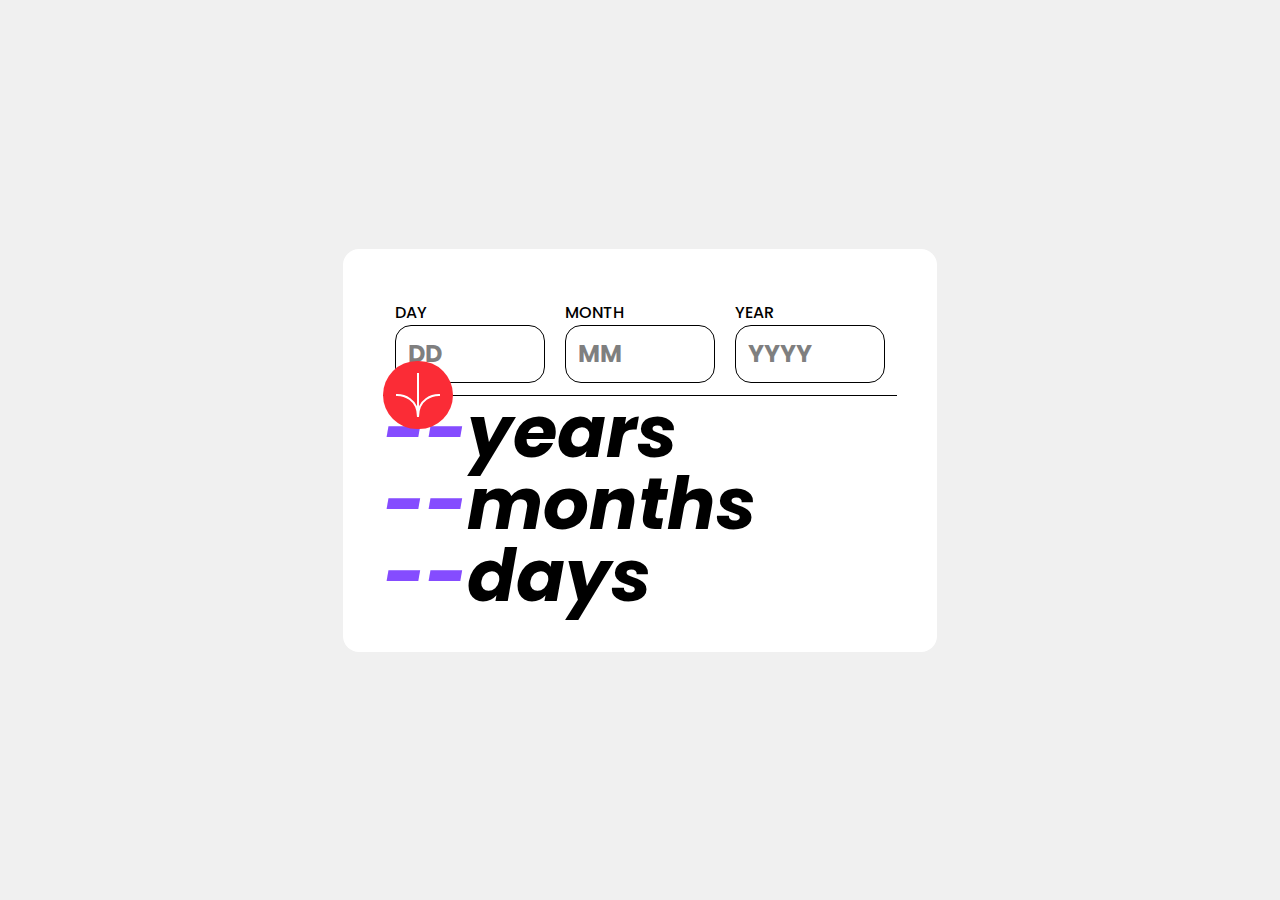
==== Age calculator/index.html @ f7fa2872 "Add files via upload" ====
<!DOCTYPE html>
<html lang="en">
  <head>
    <meta charset="UTF-8" />
    <meta name="viewport" content="width=device-width, initial-scale=1.0" />
    <!-- displays site properly based on user's device -->

    <link
      rel="icon"
      type="image/png"
      sizes="32x32"
      href="./assets/images/favicon-32x32.png"
    />
    <link href="https://fonts.googleapis.com/css2?family=Poppins:wght@100;200;300;400;500;600;700;800;900&display=swap" rel="stylesheet">

    <title>Frontend Mentor | Age calculator app</title>
    <link href="./src/output.css" rel="stylesheet" />

    <!-- Feel free to remove these styles or customise in your own stylesheet 👍 -->
  </head>
  <body class="bg-offWhite flex justify-center items-center h-screen" style="font-family: 'Poppins', sans-serif;"">
    <main class="bg-white w-fit h-96 p-10 rounded-2xl overflow-hidden shadow-lg">
      <div class="flex justify-start gap-5 w-l p-3" style="font-weight: 500;">
        <div class="flex flex-col">
          <label class="text-red-400">DAY</label>
          <input type="number" placeholder="DD" class="p-3 w-20 border rounded-2xl text-2xl" style="font-weight: 700; width: 150px;" id="day"/>
        </div>
        <div class="flex flex-col">
          <label>MONTH</label>
          <input type="number" placeholder="MM" class="p-3 border rounded-2xl text-2xl" style="font-weight: 700; width: 150px;" id="month"/>
        </div>
        <div class="flex flex-col">
          <label>YEAR</label>
          <input type="number" placeholder="YYYY" class="p-3 border rounded-2xl text-2xl" style="font-weight: 700; width: 150px;" id="year"/>
        </div>
      </div>
      <div class="relative w-full flex items-center">
        <hr class="border-red-300 w-full">
      
        <!-- Image overlaps the line on small screens but normal on larger screens -->
        <div class="bg-red-500 rounded-full p-3 cursor-pointer 
                    absolute sm:left-1/2 sm:transform sm:-translate-x-1/2 
                    md:relative md:left-auto md:transform-none">
          <img class="w-10 h-10" src="assets/images/icon-arrow.svg" alt="Arrow">
        </div>
      </div>
      
      

    
      <div class="italic" style="font-weight: 700;">
        <div class="flex text-7xl">
          <div class="text-purple " id="ageYears">--</div>
          <div class=""> years</div>
        </div>
        <div class="flex text-7xl">
          <div class="text-purple " id="ageMonths">--</div>
          <div>months</div>
        </div>
        <div class="flex text-7xl">
          <div class="text-purple " id="ageDays">--</div>
          <div>days</div>
        </div>
      </div>
    </main>
    <script src="main.js"></script>
  </body>
</html>
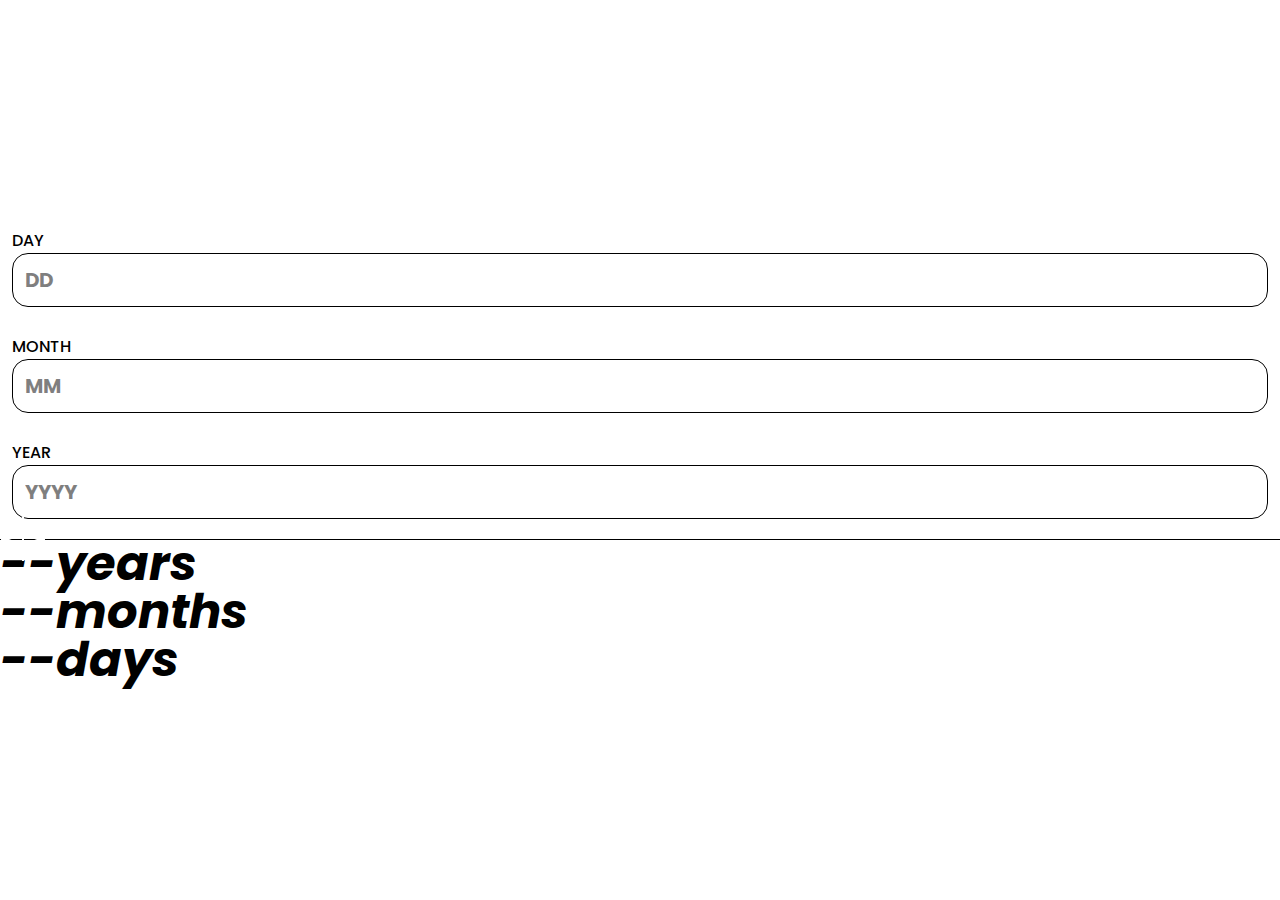
==== commit 0ad9c2a9: "Add files via upload" ====
--- a/Age calculator/index.html
+++ b/Age calculator/index.html
@@ -14,55 +14,60 @@
     <link href="https://fonts.googleapis.com/css2?family=Poppins:wght@100;200;300;400;500;600;700;800;900&display=swap" rel="stylesheet">
 
     <title>Frontend Mentor | Age calculator app</title>
-    <link href="./src/output.css" rel="stylesheet" />
+    <link href="./src/output.css" rel="stylesheet">
 
     <!-- Feel free to remove these styles or customise in your own stylesheet 👍 -->
   </head>
-  <body class="bg-offWhite flex justify-center items-center h-screen" style="font-family: 'Poppins', sans-serif;"">
-    <main class="bg-white w-fit h-96 p-10 rounded-2xl overflow-hidden shadow-lg">
-      <div class="flex justify-start gap-5 w-l p-3" style="font-weight: 500;">
-        <div class="flex flex-col">
-          <label class="text-red-400">DAY</label>
-          <input type="number" placeholder="DD" class="p-3 w-20 border rounded-2xl text-2xl" style="font-weight: 700; width: 150px;" id="day"/>
+  <body class="bg-violet-400 flex justify-center items-center min-h-screen px-4" style="font-family: 'Poppins', sans-serif;">
+    <main class="bg-white w-full max-w-md sm:max-w-lg md:max-w-xl lg:max-w-2xl p-8 sm:p-10 rounded-2xl rounded-br-[120px] overflow-hidden shadow-2xl">
+      
+      <!-- Input Fields -->
+      <div class="flex flex-wrap sm:flex-nowrap justify-start gap-5 w-full p-3" style="font-weight: 500;">
+        <div class="flex flex-col w-full sm:w-auto">
+          <label for="day" class="text-sm sm:text-base">DAY</label>
+          <input type="number" placeholder="DD" class="p-3 border rounded-2xl focus:border-violet-500 focus:border-2 focus:outline-none text-xl sm:text-2xl w-full sm:w-[130px]" style="font-weight: 700;" id="day"/>
+          <div class=" italic text-xs p-1 text-red-500" id="dayErrorMessage"></div>
         </div>
-        <div class="flex flex-col">
-          <label>MONTH</label>
-          <input type="number" placeholder="MM" class="p-3 border rounded-2xl text-2xl" style="font-weight: 700; width: 150px;" id="month"/>
+        <div class="flex flex-col w-full sm:w-auto">
+          <label for="month" class="text-sm sm:text-base">MONTH</label>
+          <input type="number" placeholder="MM" class="p-3 border rounded-2xl focus:border-violet-500 focus:border-2 focus:outline-none text-xl sm:text-2xl w-full sm:w-[130px]" style="font-weight: 700;" id="month"/>
+          <div class="italic text-xs p-1 text-red-500" id="monthErrorMessage"></div>
         </div>
-        <div class="flex flex-col">
-          <label>YEAR</label>
-          <input type="number" placeholder="YYYY" class="p-3 border rounded-2xl text-2xl" style="font-weight: 700; width: 150px;" id="year"/>
+        
+        <div class="flex flex-col w-full sm:w-auto">
+          <label for="year" class="text-sm sm:text-base">YEAR</label>
+          <input type="number" placeholder="YYYY" class="p-3 border rounded-2xl focus:border-violet-500 focus:border-2 focus:outline-none text-xl sm:text-2xl w-full sm:w-[130px]" style="font-weight: 700;" id="year"/>
+          <div class="italic text-xs p-1 text-red-500" id="yearErrorMessage"></div>
         </div>
       </div>
-      <div class="relative w-full flex items-center">
-        <hr class="border-red-300 w-full">
-      
-        <!-- Image overlaps the line on small screens but normal on larger screens -->
-        <div class="bg-red-500 rounded-full p-3 cursor-pointer 
-                    absolute sm:left-1/2 sm:transform sm:-translate-x-1/2 
-                    md:relative md:left-auto md:transform-none">
-          <img class="w-10 h-10" src="assets/images/icon-arrow.svg" alt="Arrow">
+  
+      <!-- Divider with Button -->
+      <div class="relative flex items-center gap-5 my-12 sm:my-2">
+        <hr class="w-full border-gray-300">
+        <div class="bg-violet-600 rounded-full p-3.5 cursor-pointer absolute left-1/2 -translate-x-1/2 sm:relative sm:left-auto sm:translate-x-0 hover:bg-black" id="button">
+          <img class="w-8 sm:w-10 h-8 sm:h-10" src="assets/images/icon-arrow.svg" alt="Arrow">
+        </div>
+      </div>
+  
+      <!-- Output Age -->
+      <div class="italic space-y-4 text-left" style="font-weight: 700;">
+        <div class="flex text-5xl sm:text-7xl">
+          <div class="text-violet-600" id="ageYears">--</div>
+          <div class="ml-2">years</div>
+        </div>
+        <div class="flex text-5xl sm:text-7xl">
+          <div class="text-violet-600" id="ageMonths">--</div>
+          <div class="ml-2">months</div>
+        </div>
+        <div class="flex text-5xl sm:text-7xl">
+          <div class="text-violet-600" id="ageDays">--</div>
+          <div class="ml-2">days</div>
         </div>
       </div>
       
-      
-
-    
-      <div class="italic" style="font-weight: 700;">
-        <div class="flex text-7xl">
-          <div class="text-purple " id="ageYears">--</div>
-          <div class=""> years</div>
-        </div>
-        <div class="flex text-7xl">
-          <div class="text-purple " id="ageMonths">--</div>
-          <div>months</div>
-        </div>
-        <div class="flex text-7xl">
-          <div class="text-purple " id="ageDays">--</div>
-          <div>days</div>
-        </div>
-      </div>
+  
     </main>
     <script src="main.js"></script>
   </body>
+  
 </html>
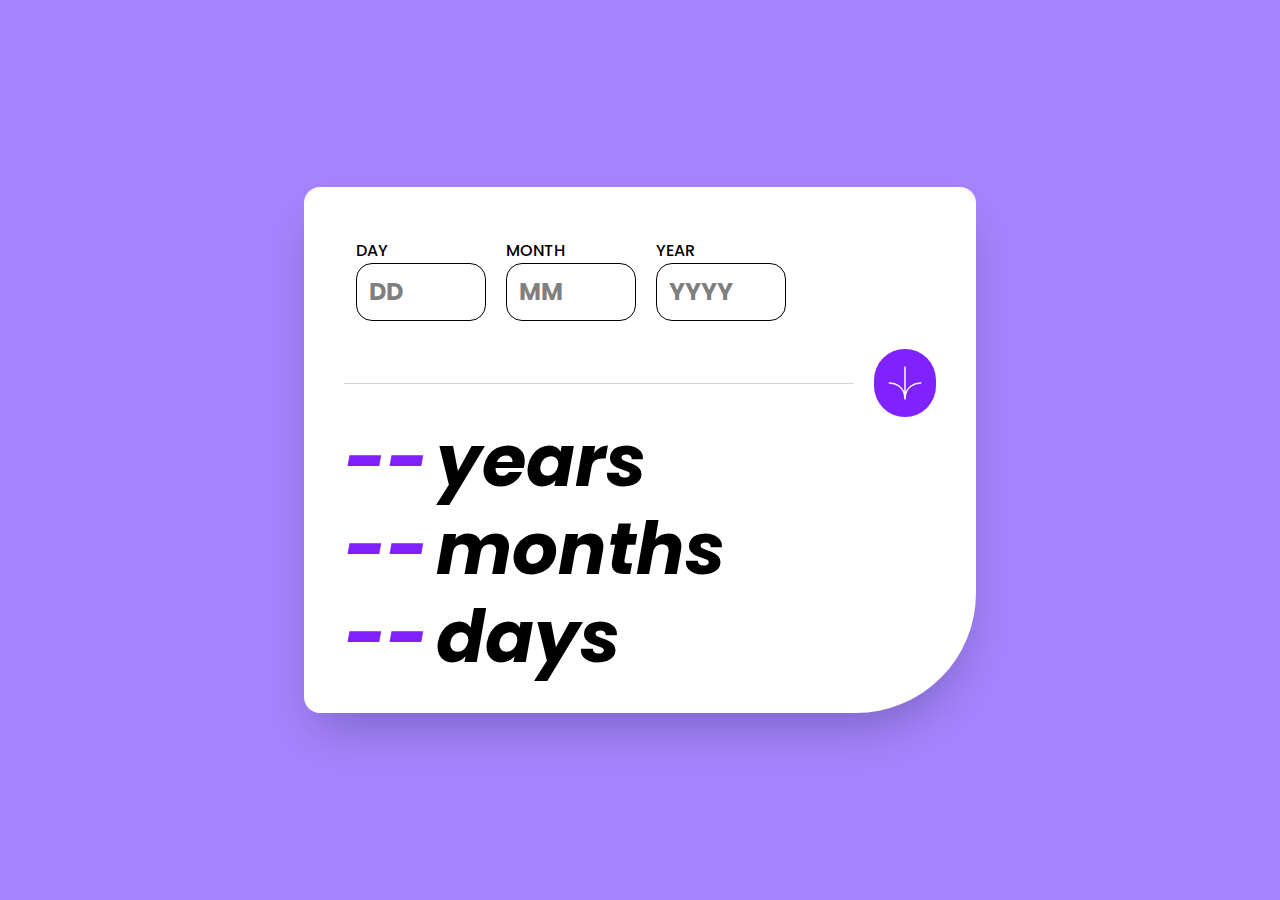
==== commit aee53d72: "Add files via upload" ====
--- a/Age calculator/index.html
+++ b/Age calculator/index.html
@@ -11,46 +11,90 @@
       sizes="32x32"
       href="./assets/images/favicon-32x32.png"
     />
-    <link href="https://fonts.googleapis.com/css2?family=Poppins:wght@100;200;300;400;500;600;700;800;900&display=swap" rel="stylesheet">
+    <link
+      href="https://fonts.googleapis.com/css2?family=Poppins:wght@100;200;300;400;500;600;700;800;900&display=swap"
+      rel="stylesheet"
+    />
 
     <title>Frontend Mentor | Age calculator app</title>
-    <link href="./src/output.css" rel="stylesheet">
+    <link href="./src/output.css" rel="stylesheet" />
 
     <!-- Feel free to remove these styles or customise in your own stylesheet 👍 -->
   </head>
-  <body class="bg-violet-400 flex justify-center items-center min-h-screen px-4" style="font-family: 'Poppins', sans-serif;">
-    <main class="bg-white w-full max-w-md sm:max-w-lg md:max-w-xl lg:max-w-2xl p-8 sm:p-10 rounded-2xl rounded-br-[120px] overflow-hidden shadow-2xl">
-      
+  <body
+    class="bg-violet-400 flex justify-center items-center min-h-screen px-4"
+    style="font-family: 'Poppins', sans-serif"
+  >
+    <main
+      class="bg-white w-full max-w-md sm:max-w-lg md:max-w-xl lg:max-w-2xl p-8 sm:p-10 rounded-2xl rounded-br-[120px] overflow-hidden shadow-2xl"
+    >
       <!-- Input Fields -->
-      <div class="flex flex-wrap sm:flex-nowrap justify-start gap-5 w-full p-3" style="font-weight: 500;">
+      <div
+        class="flex flex-wrap sm:flex-nowrap justify-start gap-5 w-full p-3"
+        style="font-weight: 500"
+      >
         <div class="flex flex-col w-full sm:w-auto">
           <label for="day" class="text-sm sm:text-base">DAY</label>
-          <input type="number" placeholder="DD" class="p-3 border rounded-2xl focus:border-violet-500 focus:border-2 focus:outline-none text-xl sm:text-2xl w-full sm:w-[130px]" style="font-weight: 700;" id="day"/>
-          <div class=" italic text-xs p-1 text-red-500" id="dayErrorMessage"></div>
+          <input
+            type="number"
+            placeholder="DD"
+            class="p-3 border rounded-2xl focus:border-violet-500 focus:border-2 focus:outline-none text-xl sm:text-2xl w-full sm:w-[130px]"
+            style="font-weight: 700"
+            id="day"
+          />
+          <div
+            class="italic text-xs p-1 text-red-500"
+            id="dayErrorMessage"
+          ></div>
         </div>
         <div class="flex flex-col w-full sm:w-auto">
           <label for="month" class="text-sm sm:text-base">MONTH</label>
-          <input type="number" placeholder="MM" class="p-3 border rounded-2xl focus:border-violet-500 focus:border-2 focus:outline-none text-xl sm:text-2xl w-full sm:w-[130px]" style="font-weight: 700;" id="month"/>
-          <div class="italic text-xs p-1 text-red-500" id="monthErrorMessage"></div>
+          <input
+            type="number"
+            placeholder="MM"
+            class="p-3 border rounded-2xl focus:border-violet-500 focus:border-2 focus:outline-none text-xl sm:text-2xl w-full sm:w-[130px]"
+            style="font-weight: 700"
+            id="month"
+          />
+          <div
+            class="italic text-xs p-1 text-red-500"
+            id="monthErrorMessage"
+          ></div>
         </div>
-        
+
         <div class="flex flex-col w-full sm:w-auto">
           <label for="year" class="text-sm sm:text-base">YEAR</label>
-          <input type="number" placeholder="YYYY" class="p-3 border rounded-2xl focus:border-violet-500 focus:border-2 focus:outline-none text-xl sm:text-2xl w-full sm:w-[130px]" style="font-weight: 700;" id="year"/>
-          <div class="italic text-xs p-1 text-red-500" id="yearErrorMessage"></div>
+          <input
+            type="number"
+            placeholder="YYYY"
+            class="p-3 border rounded-2xl focus:border-violet-500 focus:border-2 focus:outline-none text-xl sm:text-2xl w-full sm:w-[130px]"
+            style="font-weight: 700"
+            id="year"
+          />
+          <div
+            class="italic text-xs p-1 text-red-500"
+            id="yearErrorMessage"
+          ></div>
         </div>
       </div>
-  
+
       <!-- Divider with Button -->
       <div class="relative flex items-center gap-5 my-12 sm:my-2">
-        <hr class="w-full border-gray-300">
-        <div class="bg-violet-600 rounded-full p-3.5 cursor-pointer absolute left-1/2 -translate-x-1/2 sm:relative sm:left-auto sm:translate-x-0 hover:bg-black" id="button">
-          <img class="w-8 sm:w-10 h-8 sm:h-10" src="assets/images/icon-arrow.svg" alt="Arrow">
+        <hr class="w-full border-gray-300" />
+        <div
+          class="bg-violet-600 rounded-full p-3.5 cursor-pointer absolute left-1/2 -translate-x-1/2 sm:relative sm:left-auto sm:translate-x-0 hover:bg-black"
+          id="button"
+        >
+          <img
+            class="w-8 sm:w-10 h-8 sm:h-10"
+            src="assets/images/icon-arrow.svg"
+            alt="Arrow"
+          />
         </div>
       </div>
-  
+
       <!-- Output Age -->
-      <div class="italic space-y-4 text-left" style="font-weight: 700;">
+      <div class="italic space-y-4 text-left" style="font-weight: 700">
         <div class="flex text-5xl sm:text-7xl">
           <div class="text-violet-600" id="ageYears">--</div>
           <div class="ml-2">years</div>
@@ -64,10 +108,7 @@
           <div class="ml-2">days</div>
         </div>
       </div>
-      
-  
     </main>
     <script src="main.js"></script>
   </body>
-  
 </html>
